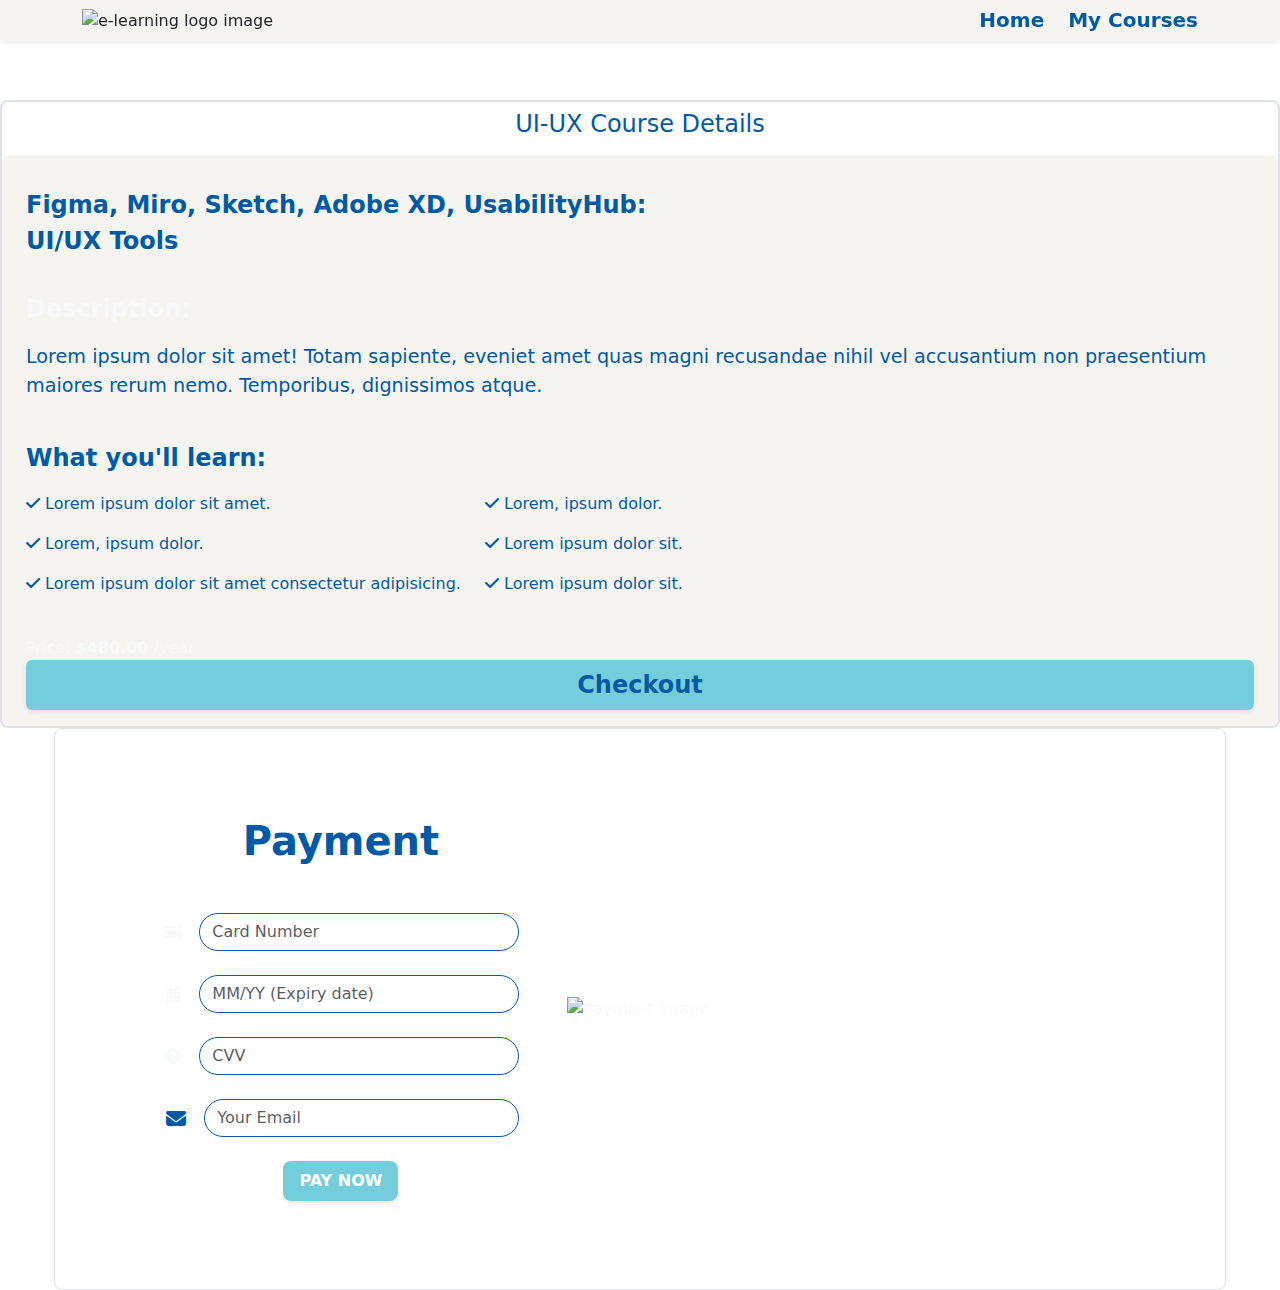
==== courseDetails.html @ c3a805ca "Update and rename Course details.html to courseDetails.html" ====
<!DOCTYPE html>
<html lang="en">
<head>
    <meta charset="UTF-8">
    <meta name="viewport" content="width=device-width, initial-scale=1.0">
    
    <link rel="icon" href="https://encrypted-tbn0.gstatic.com/images?q=tbn:ANd9GcRUKaTJjbh5N37El4LZAcV8wdwc4LWI8gA3iw&s">
    <link rel="stylesheet" href="css_Files/all.css">
    <link rel="stylesheet" href="css_Files/bootstrap.min.css">
    <link rel="stylesheet" href="css_Files/style.css">
    
    <link rel="stylesheet" href="https://cdn.jsdelivr.net/npm/sweetalert2@11.7.1/dist/sweetalert2.min.css"
    <script src="https://cdn.jsdelivr.net/npm/sweetalert2@11.7.1/dist/sweetalert2.all.min.js"></script>
    <title>Course details</title>
</head>
<body>
    <nav class="nav-bar p-1 shadow-sm">
        <div class="container d-flex justify-content-between align-items-center flex-wrap">
            <div class="logo py-1">
                <img src="https://learning.elarabygroup.com/pluginfile.php/1/theme_edly/main_logo/1735972074/eLearning%20Dark%20Logo%20%281%29.png" class="img-logo " alt="e-learning logo image">
            </div>

            <div class="nav-items d-flex gap-4 fs-5 fw-bold">
                <div class="Home" href="homePage.html">Home</div>
                <div class="My-courses" >My Courses</div>
            </div>
        </div>
    </nav>

    <div class="space"></div>

    <div class="detail-body  border border-2 rounded-3 m-auto">
        <h4 class="course-details text-center py-2">UI-UX Course Details</h4>
    <div class="details rounded-3 m-auto">
        <div class=" text-light text-start w-100 m-auto p-3 px-4 ">
            
            <p class="course-title fs-4  py-3 fw-bold ">
                Figma, Miro, Sketch, Adobe XD, UsabilityHub: <br>
                <b>UI/UX Tools</b>
            </p>
            
            <p class="description fs-4"><b>Description:</b></p>
            <p class="about text-start text-start ">Lorem ipsum dolor sit amet! Totam sapiente, eveniet amet quas magni recusandae nihil vel accusantium non praesentium maiores rerum nemo. Temporibus, dignissimos atque.</p>
            <br>
            <p class="course-learn fw-bold text-start  fs-4">What you'll learn:</p>
            
            <div class="learn-all d-flex gap-4">
                <div class="learn1 flex-column d-flex gap-3">
                    <div class="info-learn">
                        <i class="fa-solid fa-check"></i>
                        <span>Lorem ipsum dolor sit amet.</span>
                    </div>
                    <div class="learn">
                        <i class="fa-solid fa-check"></i>
                        <span>Lorem, ipsum dolor.</span>
                    </div>
                    <div class="learn">
                        <i class="fa-solid fa-check"></i>
                        <span>Lorem ipsum dolor sit amet consectetur adipisicing.</span>
                    </div>
                </div>
                <div class="learn2 flex-column d-flex gap-3">
                    <div class="learn">
                        <i class="fa-solid fa-check"></i>
                        <span>Lorem, ipsum dolor.</span>
                    </div>
                    <div class="learn">
                        <i class="fa-solid fa-check"></i>
                        <span>Lorem ipsum dolor sit.</span>
                    </div>
                    <div class="learn">
                        <i class="fa-solid fa-check"></i>
                        <span>Lorem ipsum dolor sit.</span>
                    </div>
                </div>
                
                
             </div>
             <div class="Fprice">Price: <b>$480.00</b> /year</div>

             <button class="checkout btn bg-primary fw-bold w-100 fs-4 shadow-sm"> Checkout </button>
        </div>

        <div class="payment-container">
            <div class="payment">

            </div>
        </div>
    </div>

    </div>
        
        <div class="pay-part h-100 pay-part-close">
          <div class="row d-flex justify-content-center align-items-center ">
            <div class="col-lg-12 col-xl-11 ">
              <div class=" border border-1 rounded-3 paym-contain m-auto" >
                <div class=" p-md-5 ">
                  <div class="row justify-content-center text-light text-start w-100 m-auto p-3 px-4 ">
                    <div class="col-md-10 col-lg-6 col-xl-5 order-2 order-lg-1 ">
      
                      <p class="text-center h1 fw-bold mb-5 mx-1 mx-md-4 mt-4 regist-text">Payment</p>
      
                      <form class="mx-1 mx-md-4" id="form" onsubmit="">
      
                        <div class="d-flex flex-row align-items-center mb-4">
                          <i class="fas fa-solid fa-credit-card me-3 fa-fw pay-icons"></i>
                          <div data-mdb-input-init class="form-outline flex-fill mb-0">
                            <input type="number" id="username" class="form-control rounded-5 shadow-none" placeholder="Card Number" />
                            <div class="error px-3 text-danger"></div>
                          </div>
                        </div>
      
                        <div class="d-flex flex-row align-items-center mb-4">
                            <i class="fas fa-regular fa-calendar-days me-3 fa-fw pay-icons"></i>
                          <div data-mdb-input-init class="form-outline flex-fill mb-0">
                            <input  id="email" class="form-control rounded-5 shadow-none" placeholder="MM/YY (Expiry date)" />
                            <div class="error px-3 text-danger"></div>
                          </div>
                        </div>
      
                        <div class="d-flex flex-row align-items-center mb-4">
                            <i class="fas fa-solid fa-circle-question me-3 fa-fw pay-icons"></i>
                          <div data-mdb-input-init class="form-outline flex-fill mb-0">
                            <input type="number" id="pass1" class="form-control rounded-5 shadow-none" placeholder="CVV" />
                            <div class="error px-3 text-danger"></div>
                          </div>
                        </div>
      
                        <div class="d-flex flex-row align-items-center mb-4">
                            <i class="fas fa-envelope fa-lg me-3 fa-fw register-icon"></i>
                            <div data-mdb-input-init class="form-outline flex-fill mb-0">
                              <input  id="email" class="form-control rounded-5 shadow-none" placeholder="Your Email" />
                              <div class="error px-3 text-danger"></div>
                            </div>
                          </div>
      
                        
                        <div class="d-flex justify-content-center mx-4 mb-3 mb-lg-4">
                          <button  type="submit" class="btn btn-primary btn-lg fs-6 bg-primary border-0 fw-bold shadow-sm pay-btn" >PAY NOW</button>
                        </div>
      
                      </form>
      
                    </div>
                    <div class="col-md-10 col-lg-6 col-xl-7 d-flex align-items-center order-1 order-lg-2">
      
                      <img src="https://cdn-icons-png.flaticon.com/512/3110/3110444.png"
                        class="img-fluid payment" alt="payment image">
      
                    </div>
                  </div>
                </div>
              </div>
            </div>
          </div>
        </div>

      <script src="Js/index.js"></script>
</body>
</html>
---- css_Files/style.css ----
*{margin: 0; padding: 0; box-sizing: border-box;}
:root{
    --bs-primary-rgb: 116, 205, 219;
    --bs-primary-color: rgb(116, 205, 219);
    --second-color:#005aa6;
    --third-color:#F6F4F0;
}

.register-btn{
    color:var(--second-color);

}
.register-icon{
    color: var(--second-color);
}
.form-control{
    border: solid 1px var(--second-color);
}

.regist-text{
    color: var(--second-color);
}
input:-ms-input-placeholder { /* IE 10+ */
    opacity: 0;
  }
.error{
    font-size: smaller;
}

.img-logo{
    width:220px;
}

.nav-items{
    color: var(--second-color);
}
.nav-bar{
    background-color: var(--third-color);
    position: fixed;
    width: 100%;
    z-index: 1;
    margin-top: 0;
}
.space{
    height: 100px;
}
.welcome-msg{
    color: var(--third-color);
    background-color: var(--second-color);
}

.courses ,.course-details{
    color: var(--second-color);
}
.Home , .My-courses{
    cursor: pointer;
}
.course-card{
    border:solid 2px var(--bs-primary-color);
    max-width: 30%;
    transition: 0.4s;
    margin: auto;
}
.course-card:hover{
    box-shadow: 5px 5px 25px #cfcfcf;
}
.card-body{
    max-width:95%;
    color: var(--second-color);
}
.image-and-title{
    position: relative;
}
.image-and-title img{
    width:100%;
}
.image-and-title p{
    color: var(--second-color);
    font-size: smaller;
    position: absolute;
    background-color:rgba(246, 244, 240,0.8);
    padding: 5px;
    top: 10px;
    left :10px
}
.lessons{
    font-size: smaller;
}
.info{
    background-color:rgba(246, 244, 240,0.8) ;
    border-radius: 5px;
    padding: 3px 10px;
}
.instructor-img{
    width: 50px;
    border-radius: 50%;
    border: solid 1px var(--second-color);
}
.instruct-name,.price{
    font-weight: 500;
}
.price{
    font-size: 30px;
}
.year{
    opacity: 0.8;
}
.Join-btn{
    width: 50%;
}

.detail-body{
    /* border: solid 2px var(--second-color); */
    background-color: var();
}
.details{
    background-color: var(--third-color);
    color: var(--second-color);
}
.course-title ,.about ,.course-learn ,.learn-all{
    color: var(--second-color);

}
.about{
    font-size: larger;
}
.learn-all{
    padding-bottom: 40px;
}
.checkout{
    color: var(--second-color);

}
@media (max-width : 1200px) {
    .course-card{
        max-width: 45%;
    }

}
@media (max-width : 760px) {
    .course-card{
        max-width: 90%;
    }

}
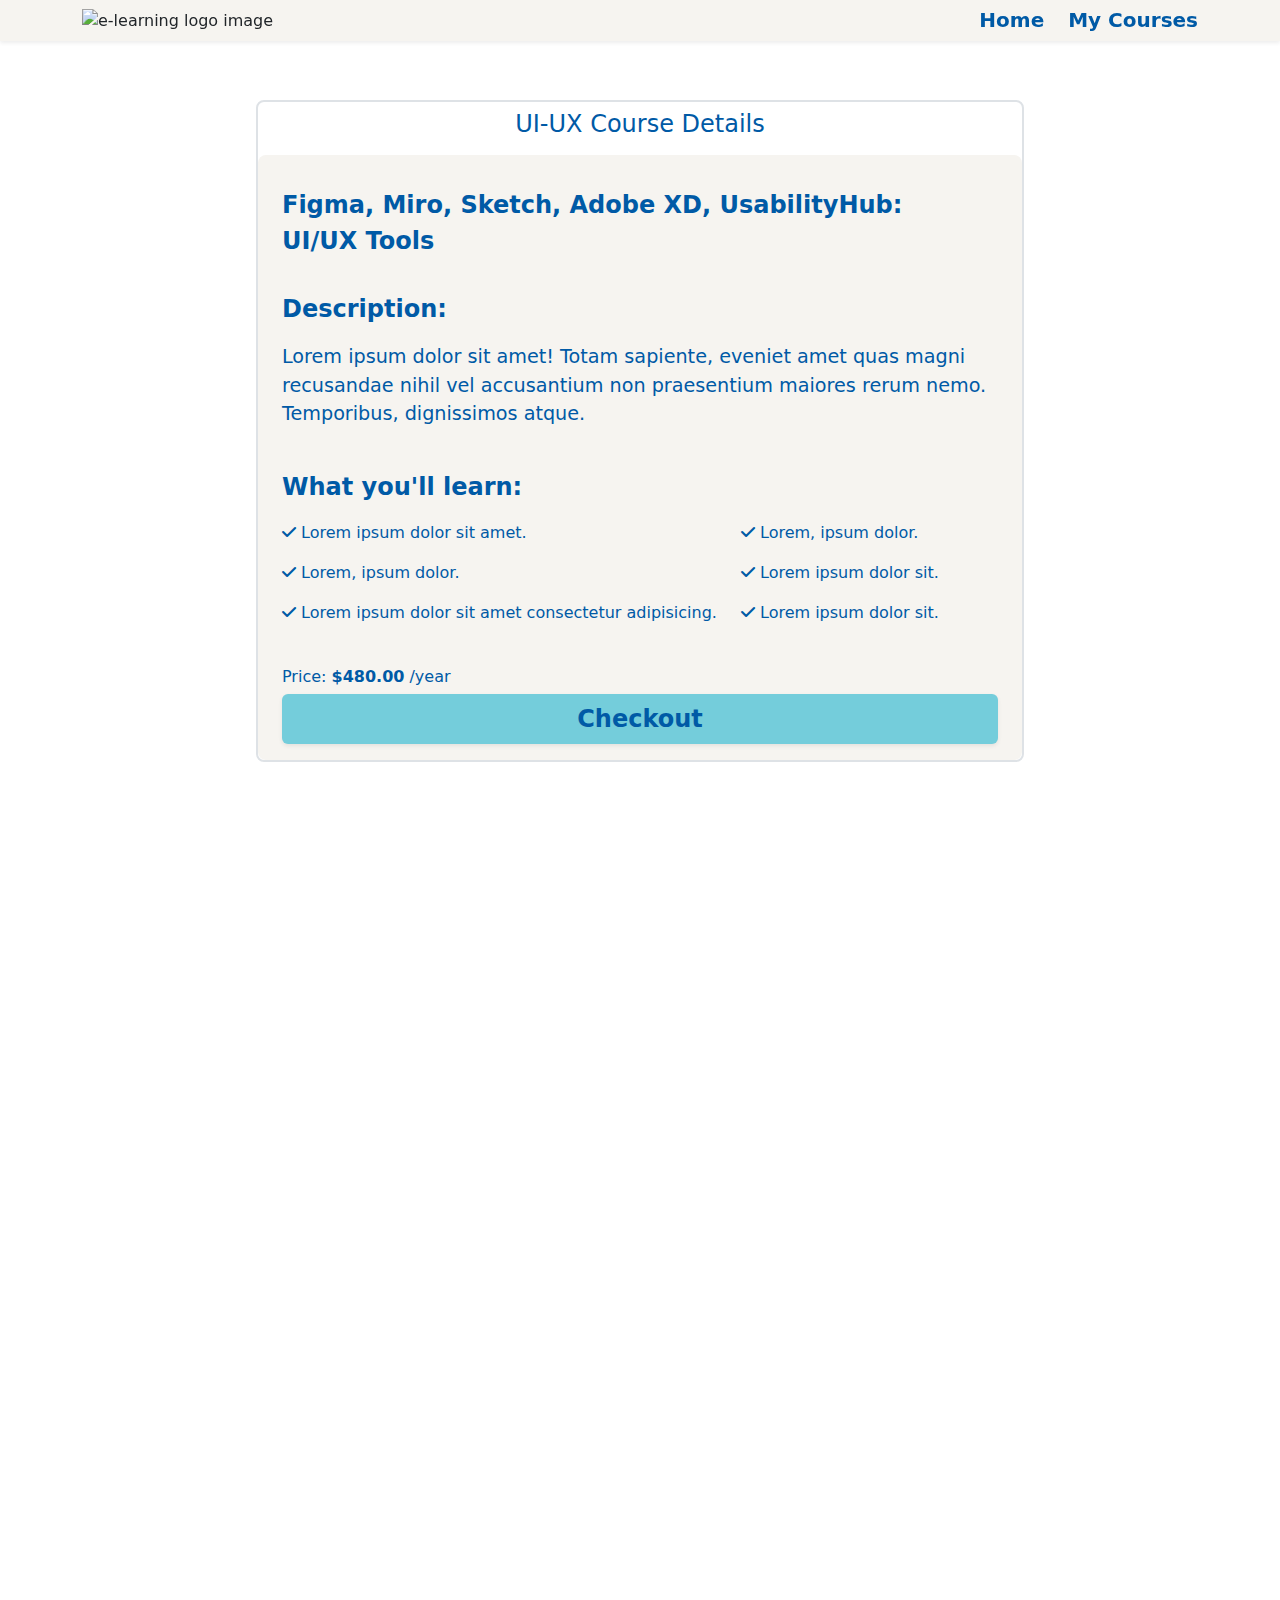
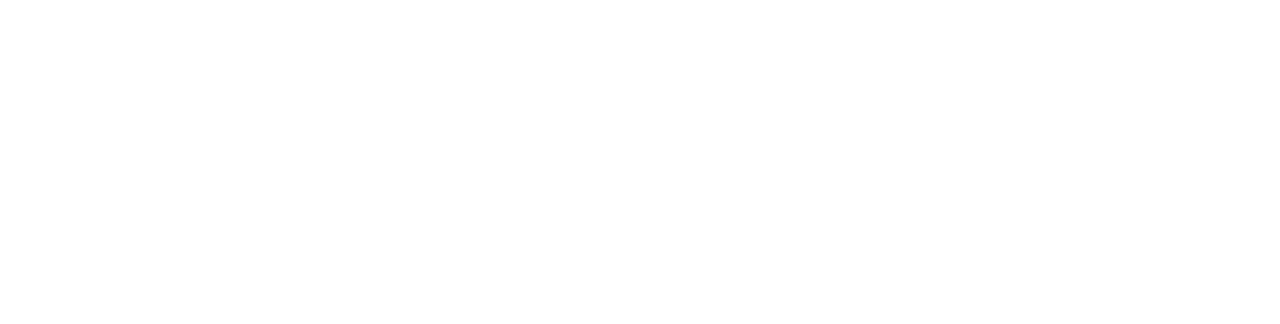
==== commit 06cb72be: "Update courseDetails.html" ====
--- a/courseDetails.html
+++ b/courseDetails.html
@@ -21,7 +21,7 @@
             </div>
 
             <div class="nav-items d-flex gap-4 fs-5 fw-bold">
-                <div class="Home" href="homePage.html">Home</div>
+                <div class="Home" ><a href="homePage.html" class="Home text-decoration-none ">Home</a></div>
                 <div class="My-courses" >My Courses</div>
             </div>
         </div>
@@ -73,7 +73,6 @@
                         <span>Lorem ipsum dolor sit.</span>
                     </div>
                 </div>
-                
                 
              </div>
              <div class="Fprice">Price: <b>$480.00</b> /year</div>
--- a/css_Files/style.css
+++ b/css_Files/style.css
@@ -5,7 +5,9 @@
     --second-color:#005aa6;
     --third-color:#F6F4F0;
 }
-
+body{
+    overflow-x: hidden;
+}
 .register-btn{
     color:var(--second-color);
 
@@ -54,6 +56,7 @@
 }
 .Home , .My-courses{
     cursor: pointer;
+    color: var(--second-color);
 }
 .course-card{
     border:solid 2px var(--bs-primary-color);
@@ -113,11 +116,20 @@
     /* border: solid 2px var(--second-color); */
     background-color: var();
 }
+.detail-body{
+    width: 60%;
+}
 .details{
+    width: 100%;
     background-color: var(--third-color);
     color: var(--second-color);
 }
-.course-title ,.about ,.course-learn ,.learn-all{
+/* .ui-ux-img {
+    filter: invert(29%) sepia(91%) saturate(1296%) hue-rotate(170deg) brightness(90%) contrast(100%);
+    min-width:60px;
+} */
+  
+.course-title ,.about ,.course-learn ,.learn-all ,.description ,.Fprice{
     color: var(--second-color);
 
 }
@@ -127,20 +139,63 @@
 .learn-all{
     padding-bottom: 40px;
 }
+.Fprice{
+    padding-bottom: 5px;
+}
 .checkout{
     color: var(--second-color);
-
-}
+}
+/* .payment{
+    width: 300px;
+} */
+.paym-contain{
+    width: 65%;
+}
+.pay-icons{
+    color: var(--second-color);
+}
+.pay-btn{
+    color: var(--second-color);
+}
+.pay-part-close{
+    position: relative;
+    top: -600px;
+    opacity: 0;
+    transition: 0.4s ease-out;
+}
+.pay-part{
+    top: 600px;
+    transition: 0.4s ease-out;
+}
+
 @media (max-width : 1200px) {
     .course-card{
         max-width: 45%;
     }
-
+    .details{
+        width:100%;
+    }
+
+}
+@media (max-width : 970px){
+    
+    .learn-all{
+        flex-direction: column;
+        gap: 0;
+    }
+    .paym-contain,.detail-body{
+        width: 90%;
+    }
 }
 @media (max-width : 760px) {
     .course-card{
         max-width: 90%;
     }
-
-}
-
+    
+}
+@media (max-width : 440px) {
+    .space{
+        height: 150px;
+    }
+    
+}
